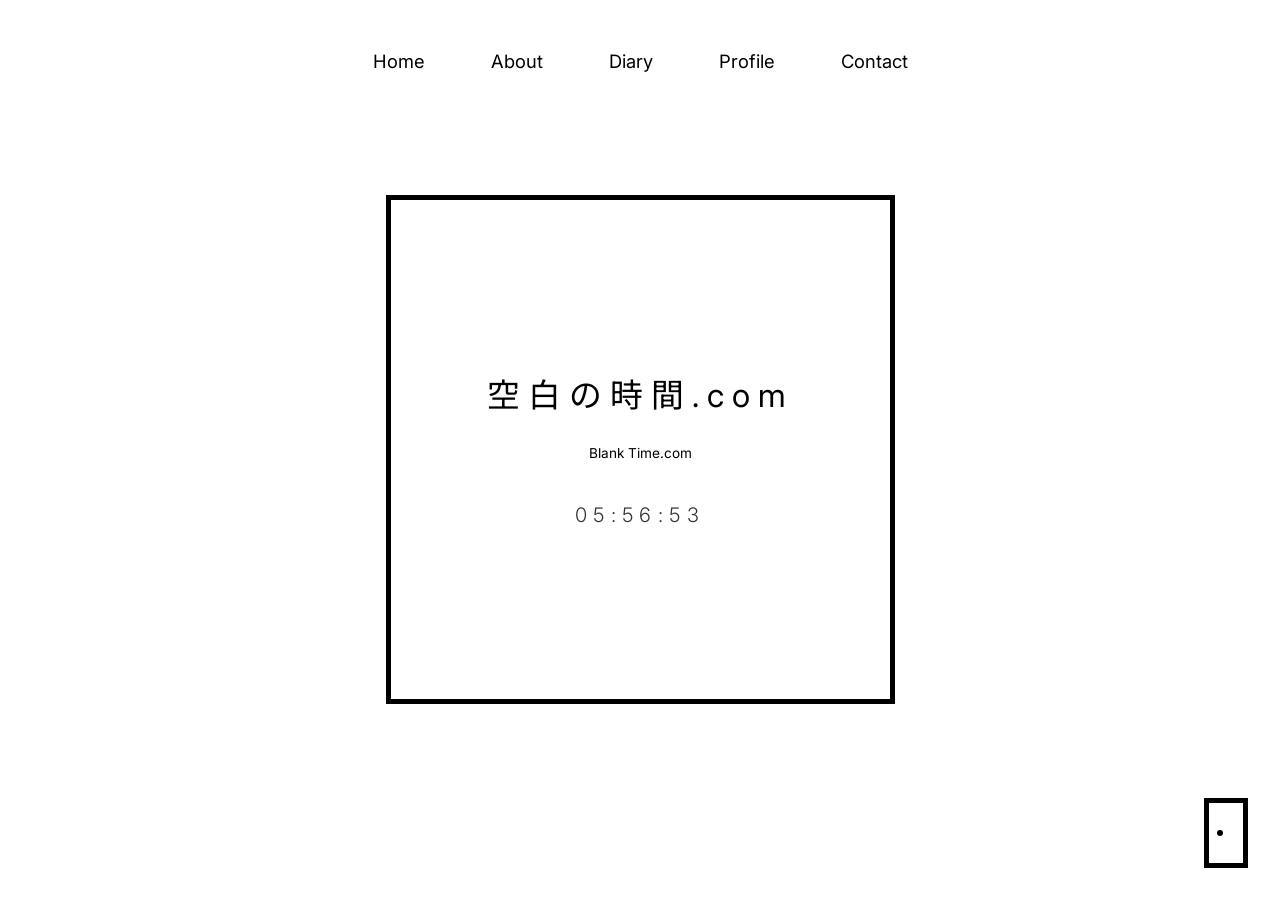
==== index.html @ e90de783 "Add files via upload" ====
<!DOCTYPE html>
<html lang="ja">

<head>
    <meta charset="UTF-8">
    <meta name="viewport" content="width=device-width, initial-scale=1.0">
    <title>空白の時間.com | Blank Time.com</title>
    <link rel="preconnect" href="https://fonts.googleapis.com">
    <link rel="preconnect" href="https://fonts.gstatic.com" crossorigin>
    <link href="https://fonts.googleapis.com/css2?family=Inter:wght@300;400;700&family=Noto+Sans+JP:wght@300;400;700&display=swap" rel="stylesheet">
    <link rel="stylesheet" href="style.css">
</head>

<body>
    <nav>
        <a href="index.html" class="active">Home</a>
        <a href="about.html">About</a>
        <a href="diary.html">Diary</a>
        <a href="profile.html">Profile</a>
        <a href="contact.html">Contact</a>
    </nav>

    <main class="container">
        <div class="hero-frame">
            <h1>空白の時間.com</h1>
            <p class="subtitle">Blank Time.com</p>
            <div id="clock">00:00:00</div>
        </div>
    </main>
    <a href="diary.html" class="door-link">
        <div class="door-frame">
            <div class="door-panel">
                <div class="door-knob"></div>
            </div>
        </div>
    </a>
    <script src="script.js"></script>
</body>

</html>
---- style.css ----
/* --- Global Styles --- */
:root {
    --black: #000000;
    --white: #ffffff;
    --spacing: 2rem;
    --border-width: 5px;
    /* 3pxの太い線 */
}

* {
    margin: 0;
    padding: 0;
    box-sizing: border-box;
}

body {
    background-color: var(--white);
    color: var(--black);
    font-family: "Inter", "Noto Sans JP", sans-serif;
    line-height: 1.8;
    -webkit-font-smoothing: antialiased;
    display: flex;
    flex-direction: column;
    min-height: 100vh;
}

.container {
    max-width: 900px;
    margin: 0 auto;
    padding: 2.5rem 2rem 4rem;
    flex: 1;
}

/* 太い枠線レイアウトの基本 */
.frame,
.hero-frame,
.diary-item,
input,
textarea,
button {
    border: var(--border-width) solid var(--black);
    outline: none;
}

.frame {
    padding: var(--spacing);
    margin-bottom: var(--spacing);
}

/* Homeの大きな枠 */
.hero-frame {
    aspect-ratio: 1 / 1;
    display: flex;
    flex-direction: column;
    align-items: center;
    justify-content: center;
    padding: 2rem 6rem;
    text-align: center;
    margin: 2rem 0;
    position: relative;
}

/* ドア（Home → About） */
.door-link {
    position: fixed;
    bottom: 2rem;
    right: 2rem;
    display: block;
    text-decoration: none;
}

.door-frame {
    width: 44px;
    height: 70px;
    border: var(--border-width) solid var(--black);
    background: #d8d8d8;
    position: relative;
    perspective: 220px;
}

.door-panel {
    position: absolute;
    top: 0;
    left: 0;
    width: 100%;
    height: 100%;
    background: var(--white);
    transform-origin: right center;
    transition: transform 0.5s ease;
}

.door-link:hover .door-panel {
    transform: rotateY(70deg);
}

.door-knob {
    position: absolute;
    left: 8px;
    top: 50%;
    transform: translateY(-50%);
    width: 6px;
    height: 6px;
    background: var(--black);
    border-radius: 50%;
}

.hero-frame h1 {
    font-size: 2.05rem;
    letter-spacing: 0.5rem;
    margin-bottom: 1rem;
    font-weight: 400;
}

.hero-frame .subtitle {
    font-size: 0.85rem;
    margin-bottom: 2rem;
}

#clock {
    font-size: 1.25rem;
    letter-spacing: 0.4rem;
    font-weight: 300;
    opacity: 0.8;
}

/* Navigation */
nav {
    padding: 2rem;
    display: flex;
    justify-content: center;
    gap: 1.5rem;
}

nav a {
    text-decoration: none;
    color: var(--black);
    font-size: 1.15rem;
    padding: 0.5rem 1rem;
    border: var(--border-width) solid transparent;
    transition: opacity 0.3s;
}

nav a:hover {
    opacity: 0.5;
}

/* 現在ページのナビ */
nav a.active:hover {
    opacity: 1;
}

/* Typography */
.section-title {
    text-align: center;
    margin-bottom: 3rem;
}

.section-title h1 {
    font-size: 2rem;
    letter-spacing: 0.2rem;
}

.lang-group {
    margin-bottom: 2.5rem;
}

.jp {
    display: block;
    font-size: 1rem;
    margin-bottom: 0.5rem;
}

.en {
    display: block;
    font-size: 0.85rem;
    opacity: 0.6;
}

/* Diary Form */
.diary-form {
    display: flex;
    flex-direction: column;
}

.diary-form textarea {
    width: 100%;
    padding: 1rem;
    margin-top: 0.5rem;
    background: transparent;
}

.diary-item {
    padding: 2rem;
    margin-bottom: 2rem;
}

/* ランダム配置カード */
.sticky-note {
    position: absolute;
    width: 210px;
    padding: 1.2rem;
    margin: 0;
    word-break: break-word;
    white-space: pre-wrap;
    z-index: 1;
    user-select: none;
    background: var(--white);
}

.date {
    font-size: 0.8rem;
    margin-bottom: 1rem;
    display: block;
}

/* Button */
button {
    background: var(--black);
    color: var(--white);
    padding: 1rem 2rem;
    cursor: pointer;
    font-weight: bold;
    transition: all 0.3s;
}

button:hover {
    background: var(--white);
    color: var(--black);
}

/* Contact 送信後メッセージ */
.thanks-message {
    text-align: center;
    padding: 4rem 2rem;
}

.thanks-message .jp {
    font-size: 0.95rem;
    margin-bottom: 1rem;
}

.thanks-message .en {
    font-size: 0.9rem;
    opacity: 0.6;
}

@media (max-width: 768px) {
    .hero-frame h1 {
        font-size: 1.7rem;
        letter-spacing: 0.2rem;
        white-space: nowrap;
    }

    nav {
        display: grid !important;
        grid-template-columns: repeat(5, 1fr) !important;
        gap: 0 !important;
        padding: 0.5rem !important;
    }

    nav a {
        font-size: 0.8rem !important;
        padding: 0.3rem 0.1rem !important;
        border: none !important;
        text-align: center !important;
    }

    .container {
        width: 92vw !important;
        max-width: 92vw !important;
        padding: 1.5rem 1rem 3rem;
    }

    .hero-frame {
        padding: 2rem;
        margin-top: 5rem;
    }

    .frame {
        padding: 1.2rem;
    }
}
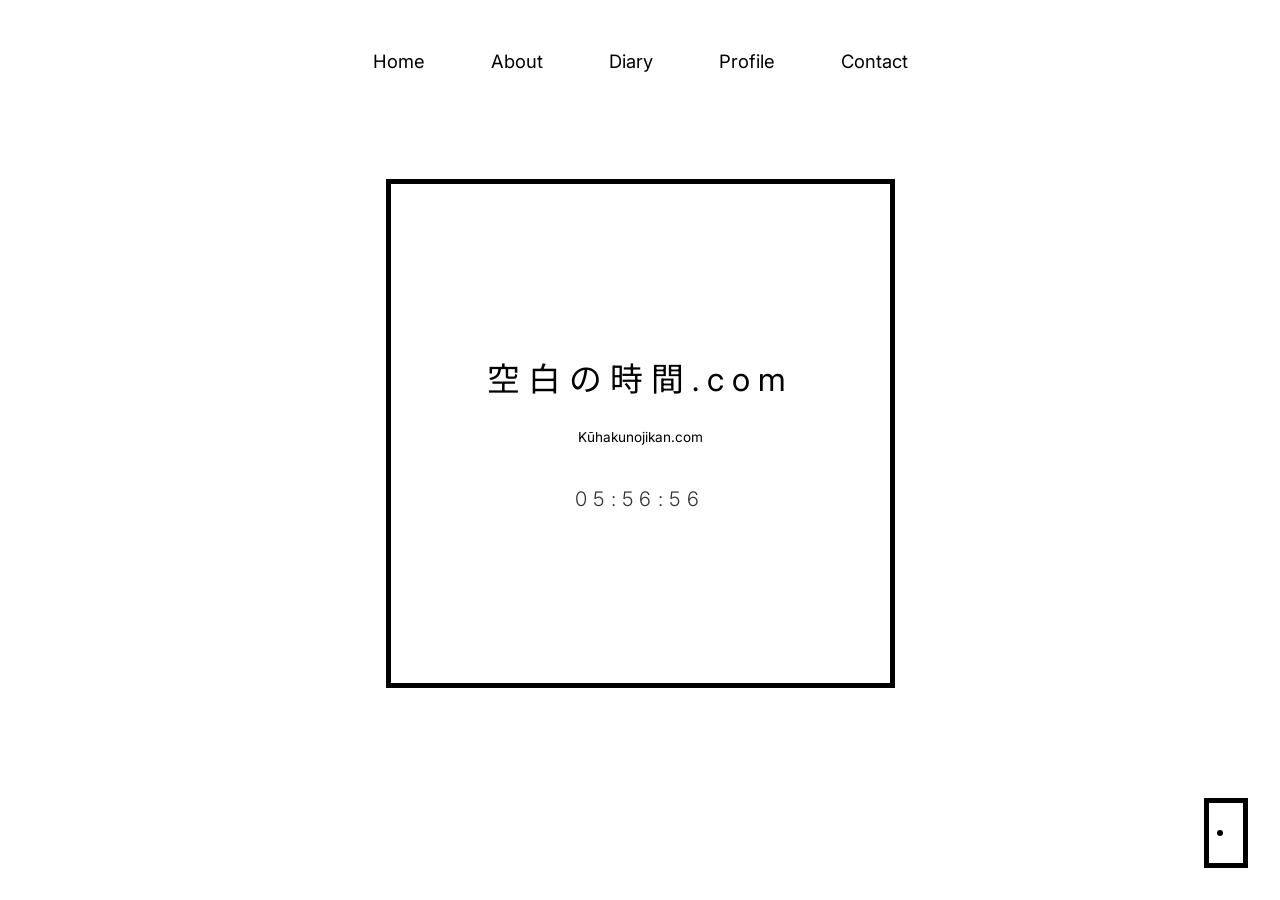
==== commit 8317bbf3: "Add files via upload" ====
--- a/index.html
+++ b/index.html
@@ -23,7 +23,7 @@
     <main class="container">
         <div class="hero-frame">
             <h1>空白の時間.com</h1>
-            <p class="subtitle">Blank Time.com</p>
+            <p class="subtitle">Kūhakunojikan.com</p>
             <div id="clock">00:00:00</div>
         </div>
     </main>
--- a/style.css
+++ b/style.css
@@ -27,7 +27,7 @@
 .container {
     max-width: 900px;
     margin: 0 auto;
-    padding: 2.5rem 2rem 4rem;
+    padding: 0.2rem 2rem 4rem;
     flex: 1;
 }
 
@@ -56,7 +56,7 @@
     justify-content: center;
     padding: 2rem 6rem;
     text-align: center;
-    margin: 2rem 0;
+    margin: 3.3rem 0;
     position: relative;
 }
 
@@ -244,6 +244,52 @@
     opacity: 0.6;
 }
 
+/* 管理人室の窓 */
+.mouse-hole {
+    position: fixed;
+    bottom: 1.5rem;
+    left: 2rem;
+    width: 62px;
+    height: 42px;
+    border: 3px solid var(--black);
+    background:
+        /* 反射線（左） */
+        linear-gradient(45deg, transparent 28%, rgba(0,0,0,0.18) 28%, rgba(0,0,0,0.18) 30%, transparent 30%, transparent 38%, rgba(0,0,0,0.18) 38%, rgba(0,0,0,0.18) 40%, transparent 40%) 0 0 / 50% 100% no-repeat,
+        /* 反射線（右） */
+        linear-gradient(45deg, transparent 28%, rgba(0,0,0,0.18) 28%, rgba(0,0,0,0.18) 30%, transparent 30%, transparent 38%, rgba(0,0,0,0.18) 38%, rgba(0,0,0,0.18) 40%, transparent 40%) 50% 0 / 50% 100% no-repeat,
+        #f0f0f0;
+    display: block;
+    transition: transform 0.3s ease;
+}
+
+/* 中央の縦桟 */
+.mouse-hole::before {
+    content: '';
+    position: absolute;
+    left: 50%;
+    top: 0;
+    width: 3px;
+    height: 100%;
+    background: var(--black);
+    transform: translateX(-50%);
+}
+
+/* 中央のロック */
+.mouse-hole::after {
+    content: '';
+    position: absolute;
+    left: 50%;
+    top: 50%;
+    width: 7px;
+    height: 9px;
+    background: var(--black);
+    transform: translate(-50%, -50%);
+}
+
+.mouse-hole:hover {
+    transform: scale(1.1);
+}
+
 @media (max-width: 768px) {
     .hero-frame h1 {
         font-size: 1.7rem;
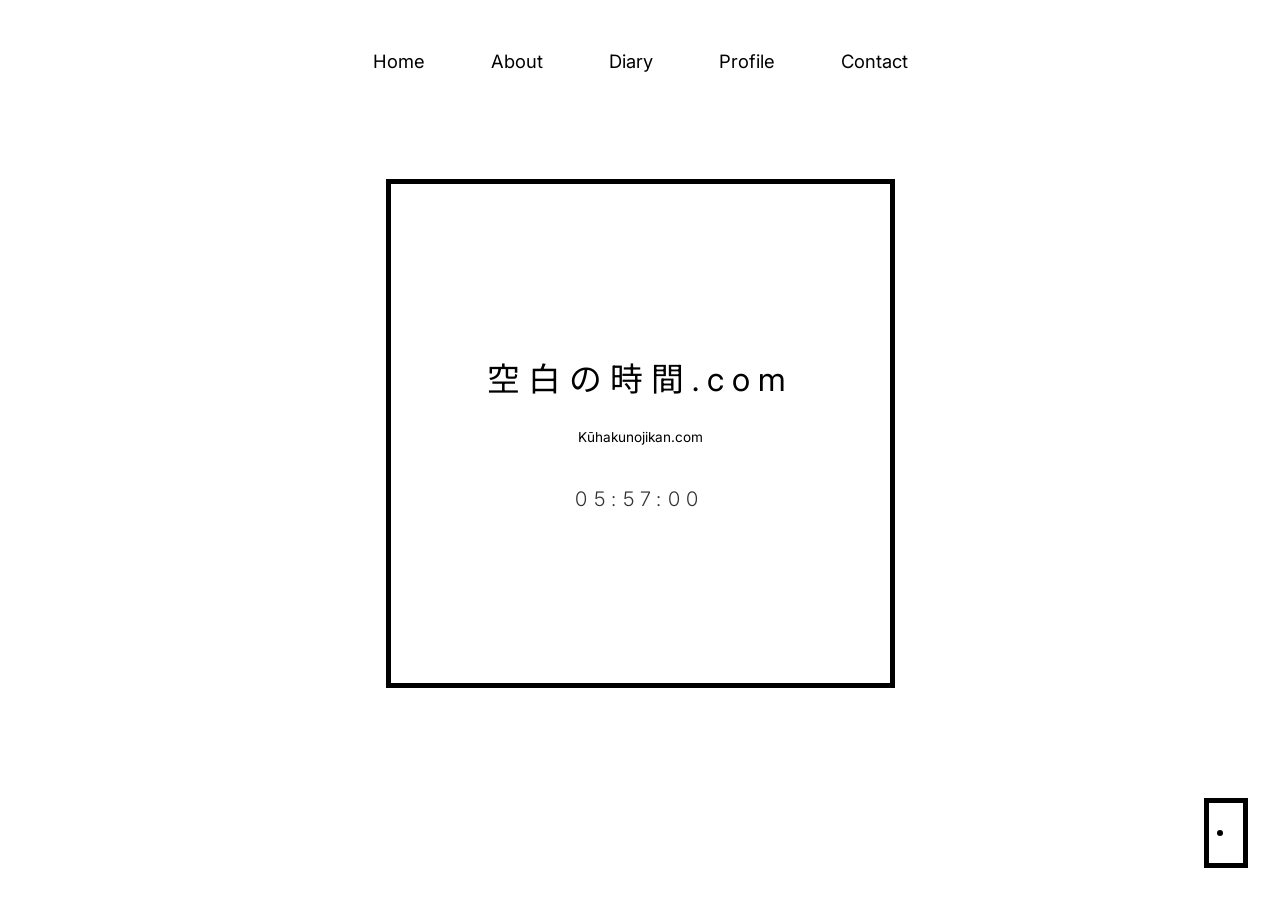
==== commit 067d78cb: "Add files via upload" ====
--- a/index.html
+++ b/index.html
@@ -4,7 +4,7 @@
 <head>
     <meta charset="UTF-8">
     <meta name="viewport" content="width=device-width, initial-scale=1.0">
-    <title>空白の時間.com | Blank Time.com</title>
+    <title>空白の時間.com | Kūhakunojikan.com</title>
     <link rel="preconnect" href="https://fonts.googleapis.com">
     <link rel="preconnect" href="https://fonts.gstatic.com" crossorigin>
     <link href="https://fonts.googleapis.com/css2?family=Inter:wght@300;400;700&family=Noto+Sans+JP:wght@300;400;700&display=swap" rel="stylesheet">
--- a/style.css
+++ b/style.css
@@ -249,8 +249,8 @@
     position: fixed;
     bottom: 1.5rem;
     left: 2rem;
-    width: 62px;
-    height: 42px;
+    width: 36px;
+    height: 24px;
     border: 3px solid var(--black);
     background:
         /* 反射線（左） */
@@ -280,8 +280,8 @@
     position: absolute;
     left: 50%;
     top: 50%;
-    width: 7px;
-    height: 9px;
+    width: 5px;
+    height: 7px;
     background: var(--black);
     transform: translate(-50%, -50%);
 }
@@ -325,4 +325,15 @@
     .frame {
         padding: 1.2rem;
     }
+
+    .section-title {
+        margin-bottom: 1.5rem;
+    }
+
+    .mouse-hole {
+        width: 34px;
+        height: 22px;
+        bottom: 1rem;
+        left: 1rem;
+    }
 }
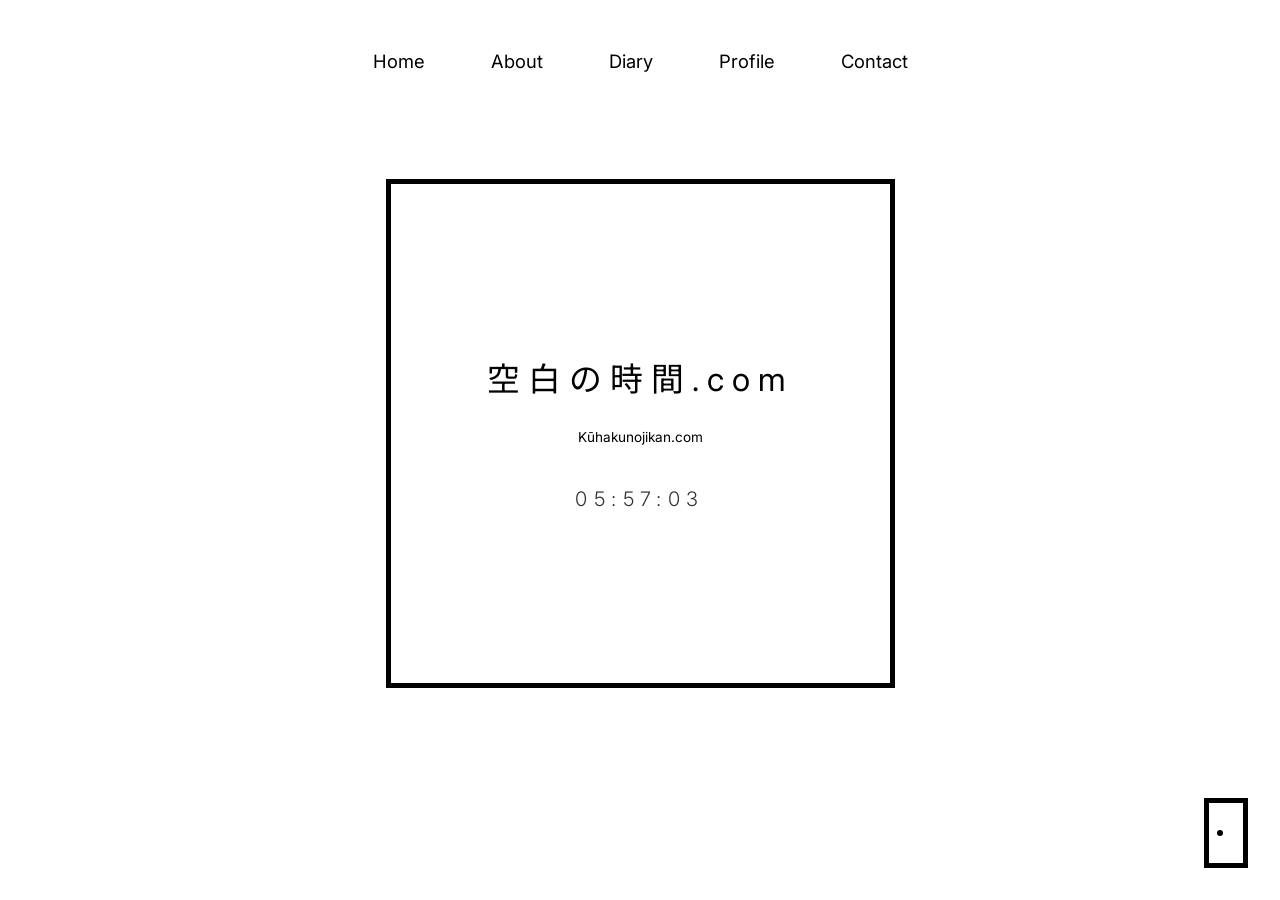
==== commit 6af74d8a: "Add files via upload" ====
--- a/index.html
+++ b/index.html
@@ -9,6 +9,7 @@
     <link rel="preconnect" href="https://fonts.gstatic.com" crossorigin>
     <link href="https://fonts.googleapis.com/css2?family=Inter:wght@300;400;700&family=Noto+Sans+JP:wght@300;400;700&display=swap" rel="stylesheet">
     <link rel="stylesheet" href="style.css">
+    <link rel="icon" href="favicon.svg" type="image/svg+xml">
 </head>
 
 <body>
